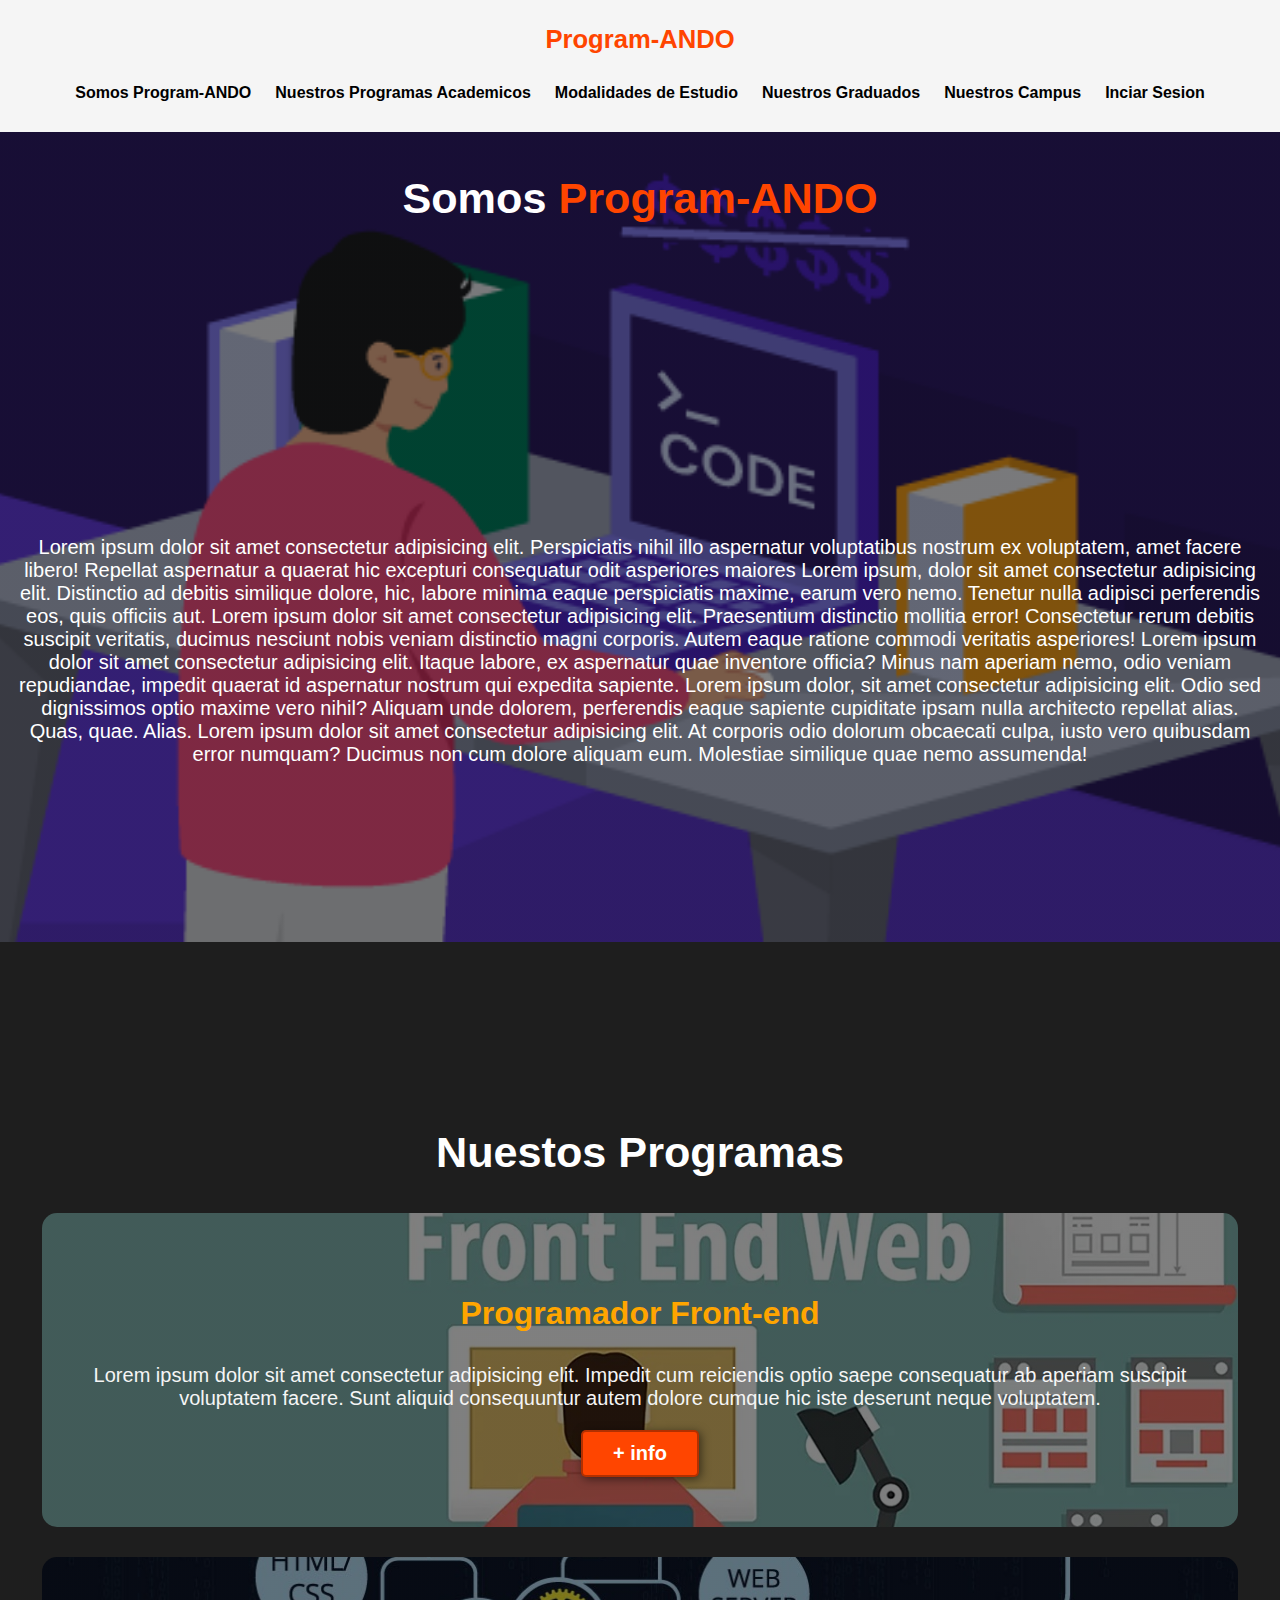
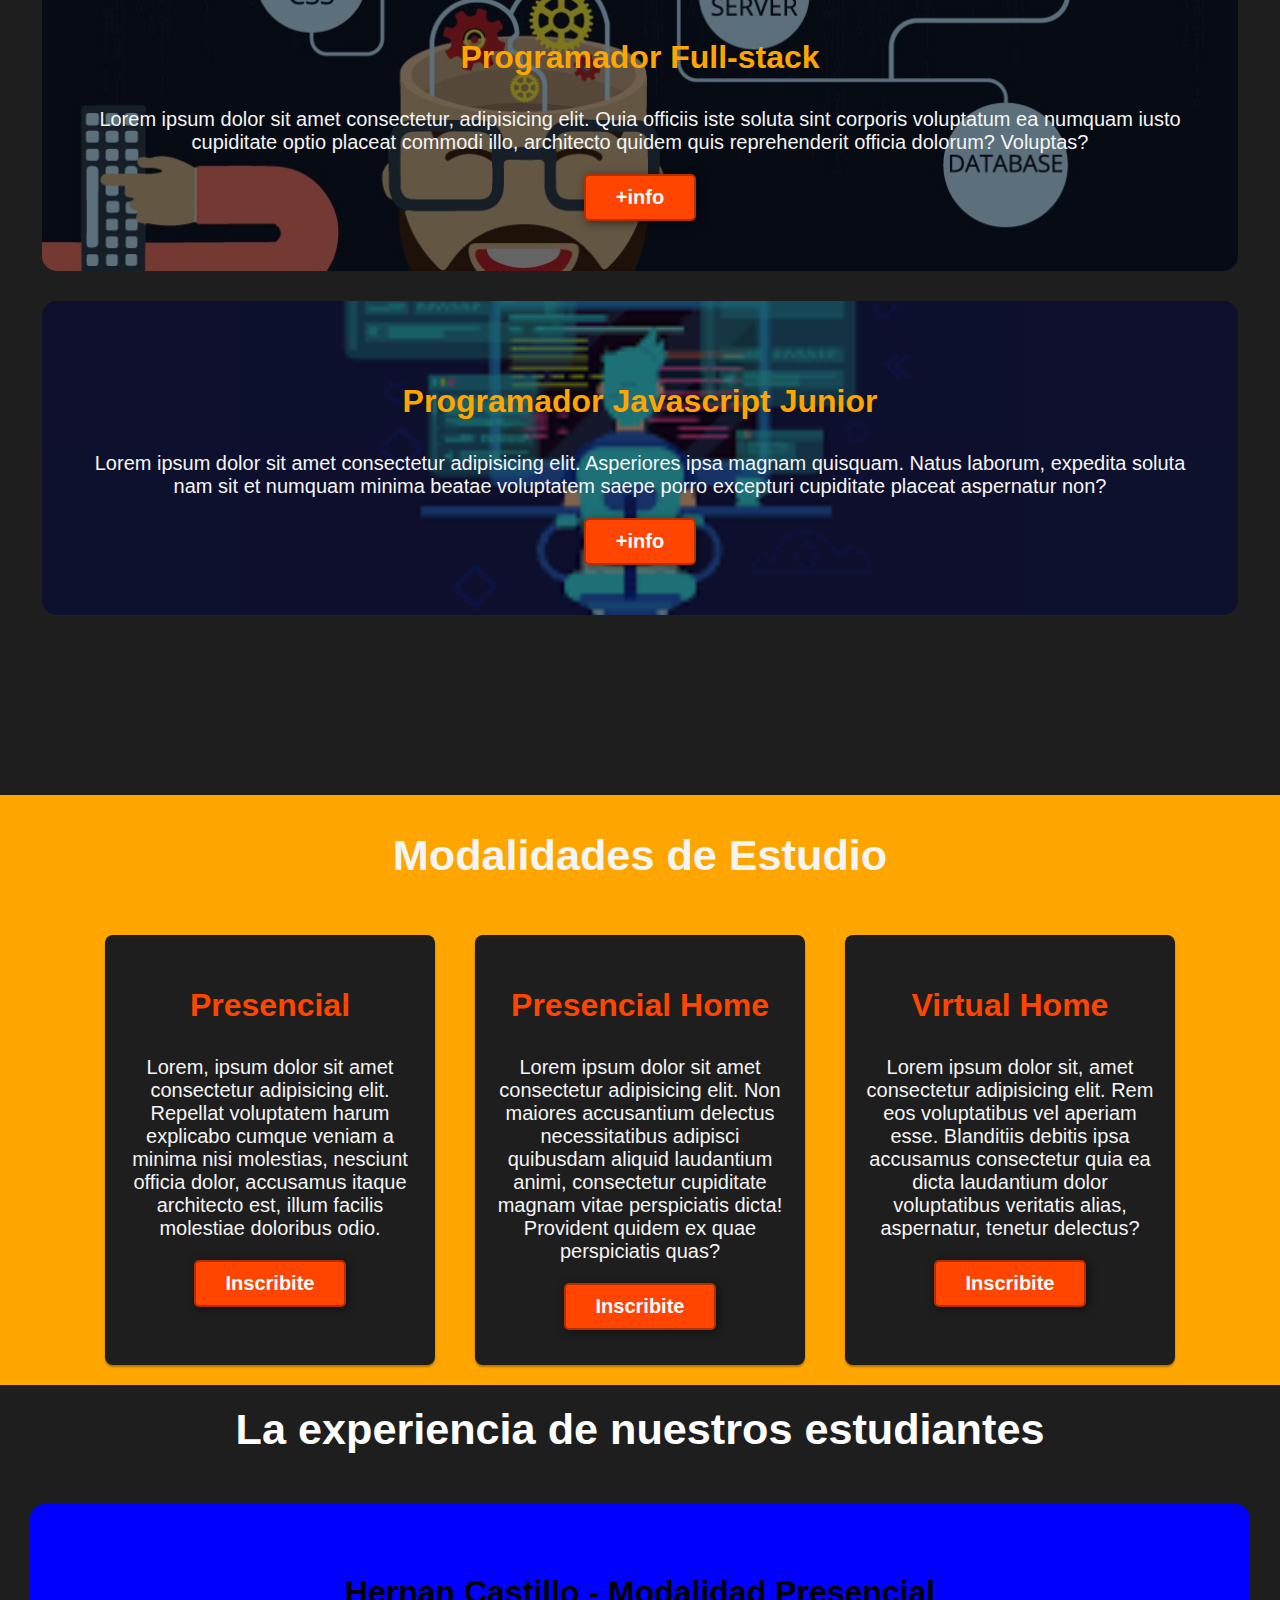
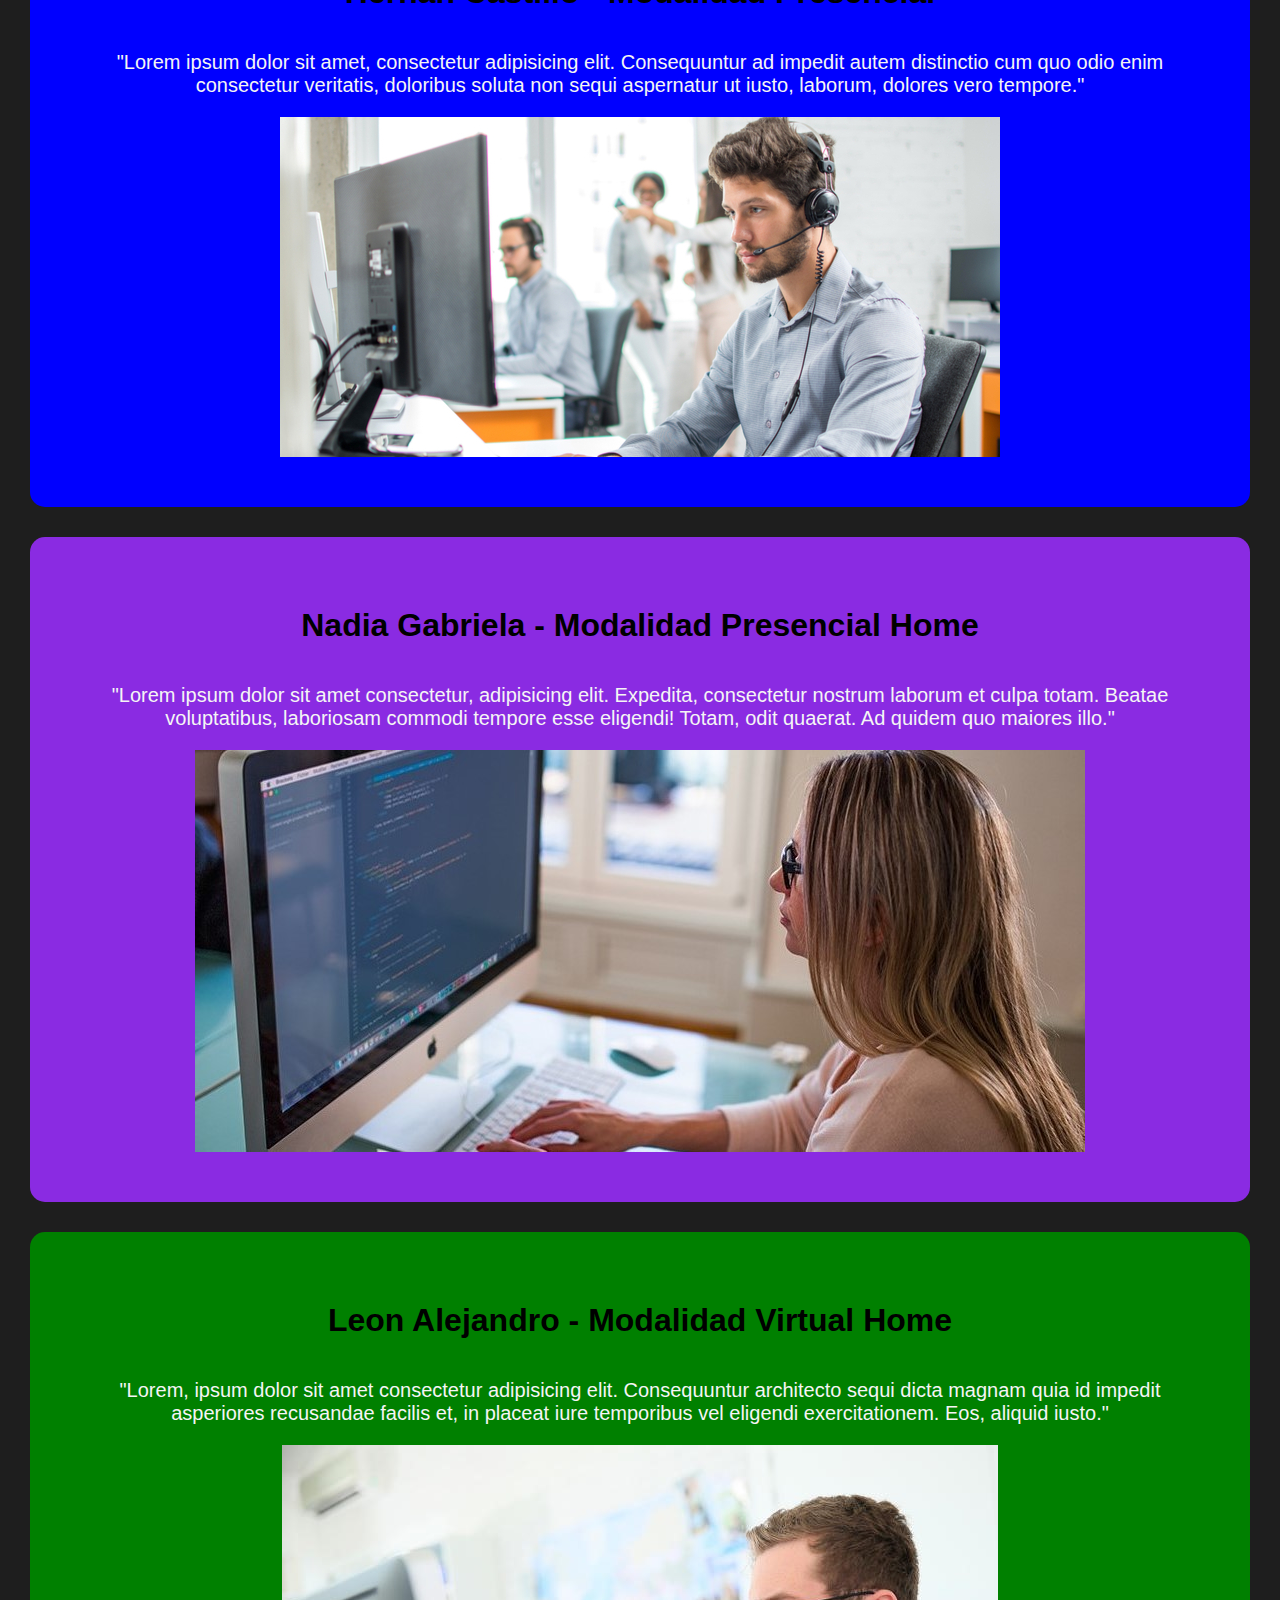
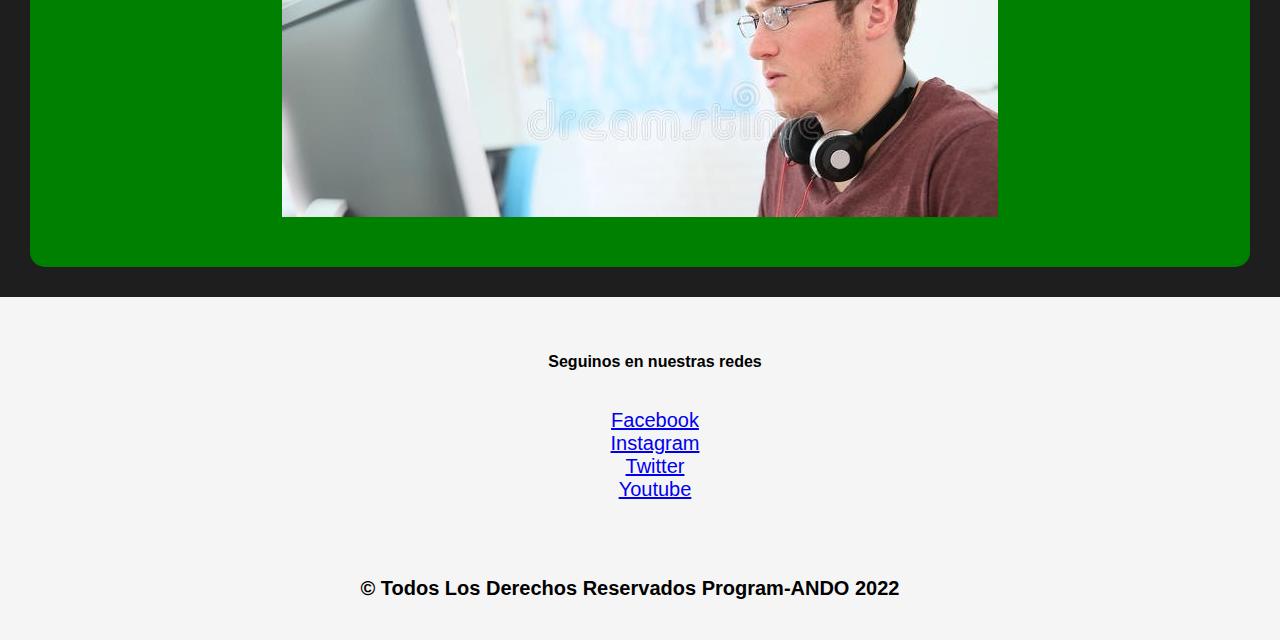
==== index.html @ ea3fa3c1 "nicolas albornoz- tarea" ====
<!DOCTYPE html>
<html lang="en">
<head>
    <meta charset="UTF-8">
    <meta http-equiv="X-UA-Compatible" content="IE=edge">
    <meta name="viewport" content="width=device-width, initial-scale=1.0">
    <title>Program-ANDO</title>
    <link rel="stylesheet" href="index.css">

    
</head>
<body>
    <header>
        <div class="container">
            <p class="logo">Program-ANDO</p>
            <nav>
                <a href="#somos-programando"> Somos Program-ANDO</a>
                <a href="#nuestros-programas">Nuestros Programas Academicos</a>
                <a href="#modalidades"> Modalidades de Estudio</a>
                <a href="#nuestros-estudiantes"> Nuestros Graduados</a>
                <a href="./pages/campus.html">Nuestros Campus</a>
                <a href="./pages/inicio-sesion.html">Inciar Sesion</a>
            </nav>
        </div>
    </header>

    <main>
            <section id="somos-programando">
                <div class="container">
                    <div class="img-container"></div>
                    <div class="texto"></div>

                        <center><h2>Somos <span class="color-acento">Program-ANDO</span></h2></center>
                        <br><br><br><br><br><br>
                        <P>Lorem ipsum dolor sit amet consectetur adipisicing elit. Perspiciatis nihil illo aspernatur voluptatibus nostrum ex voluptatem, amet facere libero! Repellat aspernatur a quaerat hic excepturi consequatur odit asperiores maiores Lorem ipsum, dolor sit amet consectetur adipisicing elit. Distinctio ad debitis similique dolore, hic, labore minima eaque perspiciatis maxime, earum vero nemo. Tenetur nulla adipisci perferendis eos, quis officiis aut.
                            Lorem ipsum dolor sit amet consectetur adipisicing elit. Praesentium distinctio mollitia error! Consectetur rerum debitis suscipit veritatis, ducimus nesciunt nobis veniam distinctio magni corporis. Autem eaque ratione commodi veritatis asperiores!
                            Lorem ipsum dolor sit amet consectetur adipisicing elit. Itaque labore, ex aspernatur quae inventore officia? Minus nam aperiam nemo, odio veniam repudiandae, impedit quaerat id aspernatur nostrum qui expedita sapiente.
                            Lorem ipsum dolor, sit amet consectetur adipisicing elit. Odio sed dignissimos optio maxime vero nihil? Aliquam unde dolorem, perferendis eaque sapiente cupiditate ipsam nulla architecto repellat alias. Quas, quae. Alias. 
                            Lorem ipsum dolor sit amet consectetur adipisicing elit. At corporis odio dolorum obcaecati culpa, iusto vero quibusdam error numquam? Ducimus non cum dolore aliquam eum. Molestiae similique quae nemo assumenda!
                        </P>
            </div>
        </section>

            <section id="nuestros-programas">
                <div class="container">
                    <h2>Nuestos Programas</h2>
                    <div class="programas">
                        <div class="carta">
                        <h3>Programador Front-end</h3>
                        <p>Lorem ipsum dolor sit amet consectetur adipisicing elit. Impedit cum reiciendis optio saepe consequatur ab aperiam suscipit voluptatem facere. Sunt aliquid consequuntur autem dolore cumque hic iste deserunt neque voluptatem.</p>
                        <a href="./carreras/front-end.html"><button>+ info</button></a>
                        </div>

                        <div class="carta">
                        <h3>Programador Full-stack</h3>
                        <p>Lorem ipsum dolor sit amet consectetur, adipisicing elit. Quia officiis iste soluta sint corporis voluptatum ea numquam iusto cupiditate optio placeat commodi illo, architecto quidem quis reprehenderit officia dolorum? Voluptas?</p>
                        <a href="./carreras/full-stack.html"><button>+info</button></a>
                        </div>

                        <div class="carta">
                        <h3>Programador Javascript Junior </h3>
                        <p>Lorem ipsum dolor sit amet consectetur adipisicing elit. Asperiores ipsa magnam quisquam. Natus laborum, expedita soluta nam sit et numquam minima beatae voluptatem saepe porro excepturi cupiditate placeat aspernatur non?
                        </p>
                        <a href="./carreras/javascript.html"><button>+info</button></a>
                        </div>
                    </div>
                </div>
            </section>

            <section id="modalidades">
                <div class="container">
                    <h2>Modalidades de Estudio</h2>
                    <div class="modalidad">
                        <div class="hoja">
                        <h3>Presencial</h3>
                        <p>Lorem, ipsum dolor sit amet consectetur adipisicing elit. Repellat voluptatem harum explicabo cumque veniam a minima nisi molestias, nesciunt officia dolor, accusamus itaque architecto est, illum facilis molestiae doloribus odio.</p>
                        <a href="./modalidades/presencial.html"><button>Inscribite</button></a>
                        </div>

                        <div class="hoja">
                        <h3>Presencial Home</h3>
                        <p>Lorem ipsum dolor sit amet consectetur adipisicing elit. Non maiores accusantium delectus necessitatibus adipisci quibusdam aliquid laudantium animi, consectetur cupiditate magnam vitae perspiciatis dicta! Provident quidem ex quae perspiciatis quas?</p>
                        <a href="./modalidades/presencial-home.html"><button>Inscribite</button></a>
                        </div>

                        <div class="hoja">
                        <h3>Virtual Home</h3>
                        <p> Lorem ipsum dolor sit, amet consectetur adipisicing elit. Rem eos voluptatibus vel aperiam esse. Blanditiis debitis ipsa accusamus consectetur quia ea dicta laudantium dolor voluptatibus veritatis alias, aspernatur, tenetur delectus?</p>
                        <a href="./modalidades/virtual-home.html"><button>Inscribite</button></a>
                        </div>
                    </div>
                </div>
            </section>

            <section id="nuestros-estudiantes">
                <div class="container">
                    <H2>La experiencia de nuestros estudiantes</H2>
                    <div class="estudiantes">
                        <div class="comentario">
                        <h3>Hernan Castillo - Modalidad Presencial</h3>
                        <p>"Lorem ipsum dolor sit amet, consectetur adipisicing elit. Consequuntur ad impedit autem distinctio cum quo odio enim consectetur veritatis, doloribus soluta non sequi aspernatur ut iusto, laborum, dolores vero tempore."</p>
                        <img src="./media/hernan.jpg" alt="Hernan Castillo">
                        </div>

                        <div class="comentario">
                        <h3>Nadia Gabriela - Modalidad Presencial Home</h3>
                        <p>"Lorem ipsum dolor sit amet consectetur, adipisicing elit. Expedita, consectetur nostrum laborum et culpa totam. Beatae voluptatibus, laboriosam commodi tempore esse eligendi! Totam, odit quaerat. Ad quidem quo maiores illo."</p>
                        <img src="./media/nadia2.jpg" alt="Nadia Gabriela">
                        </div>

                        <div class="comentario">
                        <h3>Leon Alejandro - Modalidad Virtual Home</h3>
                        <p>"Lorem, ipsum dolor sit amet consectetur adipisicing elit. Consequuntur architecto sequi dicta magnam quia id impedit asperiores recusandae facilis et, in placeat iure temporibus vel eligendi exercitationem. Eos, aliquid iusto."</p>
                        <img src="./media/leon3.jpg" alt="Leon Alejandro">
                        </div>
                    </div>
                </div>
            </section>

    </main>
    

    <footer>
        
            <div class="container">
                <div class="redes-sociales">
                <ul>
                    <H4>Seguinos en nuestras redes </H4><br>
                    <li><a href="https://www.Facebook.com/">Facebook</a> </li>
                    <li><a href="https://www.Instagram.com/">Instagram</a> </li>
                    <li><a href="https://www.twitter.com/">Twitter</a> </li>
                    <li><a href="https://www.youtube.com/">Youtube</a> </li>
                </ul>        
                </div>
                
                <div class="copy">
                <b><p>&copy; Todos Los Derechos Reservados Program-ANDO 2022</p></b>
                </div>
            </div>


    </footer>























</body>
</html>
---- index.css ----
*{
    box-sizing: border-box;
}
html {
    scroll-behavior: smooth;
}

body{
    font-family: 'Roboto', sans-serif;
    margin: 0;
}

h1{ font-size: 3.5em;}
h2{ font-size: 2.7em;}
h3{ font-size: 2em;}
p{ font-size: 1.25em;}
ul{ list-style: none;}
li{ font-size: 1.25em;}
.color-acento{ color:orangered; }

button{
    font-size: 1.25em;
    font-weight: bold;
    padding: 10px 30px;
    border-radius: 5px;
    border: 2px solid rgba(0,0,0,0.3);
    box-shadow: 2px 2px 10px rgba(0,0,0,0.5);
    color: white;
    background-color: orangered;
    text-align: center;
}
Button:hover{
    background-color: rgb(255, 51, 0);
}
.container{
    max-width: 1400px;
    margin: auto;
}

header{
    background-color: rgb(245,245,245);
    
    

}
header .logo{
    margin: 0;
    padding: 25px 30px;
    font-weight: bold;
    color: orangered;
    font-size: 1.6em;
}
header .container{
    display: flex;
    flex-direction: column;
    align-items: center;
}
header nav{
    display: flex;
    flex-direction: row;
    text-align: center;
    padding-bottom: 25px;
}
header a{
    padding: 5px 12px;
    text-decoration: none;
    font-weight: bold;
    color: black;
}
header a:hover{
    color: orangered;
}
#somos-programando{
    display: flex;
    align-items: center;
    justify-content: center;
    text-align: center;
    flex-direction: column;
    height: 90vh;
    background-image: linear-gradient(
        0deg,
        rgba(0.5,0.5,0.5,0.5),
        rgba(0.5,0.5,0.5,0.5)
    )
    ,url("media/hero.jpg");
    background-repeat: no-repeat;
    background-size: cover;
    background-position: center center;
}
#somos-programando h2{
    color: white;
}
#somos-programando p{
    padding: 150px 12px;
    color: white;
}

#nuestros-programas{
    background-color: rgb(30, 30, 30);
    color:  orange;
    display: flex;
    align-items: center;
    justify-content: center;
    text-align: center;
    flex-direction: column;
    flex-wrap: wrap;
    margin: auto;
}

#nuestros-programas p{
    color: whitesmoke;
}

#nuestros-programas .container{
    padding: 150px 12px;
    text-align: center;
}

#nuestros-programas h2{
    
    color: white;
}
#nuestros-programas .carta{
    background-position: center center;
    background-size: cover;
    padding: 50px 0px;
    margin: 30px;
    border-radius: 15px;
    padding: 50px;
}


.carta:first-child{
    border-radius: 15px;
    background-color: rgb(245, 113, 65);
    margin: 30px;
    border-radius: 15px;
    padding: 50px;
    background-image: linear-gradient(
    0deg,
    rgba(0.5,0.5,0.5,0.5),
    rgba(0.5,0.5,0.5,0.5)
)
,url("media/front-end.jpg");
}

.carta:nth-child(2){
    border-radius: 15px;
    background-color: rgb(245, 113, 65);
    margin: 30px;
    border-radius: 15px;
    padding: 50px;
    background-image: linear-gradient(
    0deg,
    rgba(0.5,0.5,0.5,0.5),
    rgba(0.5,0.5,0.5,0.5)
)
,url("media/fullstack.jpg");
}

.carta:nth-child(3){
    border-radius: 15px;
    background-color: rgb(245, 113, 65);
    margin: 30px;
    border-radius: 15px;
    padding: 50px;
    background-image: linear-gradient(
    0deg,
    rgba(0.5,0.5,0.5,0.5),
    rgba(0.5,0.5,0.5,0.5)
)
,url("media/java.jpg");
}


#modalidades{
    background-color: orange;
    display: flex; 
    align-items: center;
    justify-content: center;
    text-align: center;
    flex-direction:column;
    flex-wrap: wrap;
    margin: auto;

}
#modalidades h2{
    color: whitesmoke;
}
#modalidades p{
    color: whitesmoke;
}
#modalidades h3{
    color: orangered;
}
#modalidades .hoja{
    float: left;
    background-color: rgb(30, 30, 30);
    width: 330px;
    height: 430px;  
    border-radius: 8px;
    box-shadow: 0 2px 2px rgba(0,0,0,0.3);
    margin: 20px;
    padding: 20px;
    text-align: center;
    transition: all 0.25s;
    

}

#modalidades .hoja:hover{
    transform: translateY(-15px);
    box-shadow: 0 12px orange;

}


#nuestros-estudiantes{
    background-color: rgb(30, 30, 30);
    display: flex;
    align-items: center;
    justify-content: center;
    text-align: center;
    flex-direction: column;
    flex-wrap: wrap;
    margin: auto;
    
    
}

#nuestros-estudiantes h2{
    color: white;
    margin: 0px;
    padding: 20px;
}
#nuestros-estudiantes h3{
    color: black;
    margin: 0px;
    padding: 20px;
}

#nuestros-estudiantes p{
    color: whitesmoke;
    margin: 0px;
    padding: 20px;
}

#nuestros-estudiantes .comentario{
    background-position: center center;
    background-size: cover;
    padding: 50px 0px;
    margin: 30px;
    border-radius: 15px;
    padding: 50px;
}

.comentario:first-child{
    background-color: blue;
    display: flex;
    align-items: center;
    justify-content: center;
    text-align: center;
    flex-direction: column;
    flex-wrap: wrap;
    margin: auto;
    
    
}

.comentario:nth-child(2){
    background-color: blueviolet;
    display: flex;
    align-items: center;
    justify-content: center;
    text-align: center;
    flex-direction: column;
    flex-wrap: wrap;
    margin: auto;
    
}

.comentario:nth-child(3){
    background-color: green;
    display: flex;
    align-items: center;
    justify-content: center;
    text-align: center;
    flex-direction: column;
    flex-wrap: wrap;
    margin: auto;
    
}

footer{
    background-color: rgb(245,245,245);
    text-decoration: none;
    text-align: center;
}

.redes-sociales{
    margin: 0px;
    padding: 20px;
    display: flex;
    flex-direction: column;
    padding-left: 10px;
    text-decoration: none;
}

footer p{
    margin: 0px;
    padding: 20px;
}
footer h4{
    margin: 0px;
    padding: 20px;
}
.copy{
    margin: 0px;
    padding: 20px;
    display: flex;
    justify-content: center;
    padding-left: 0%;
}
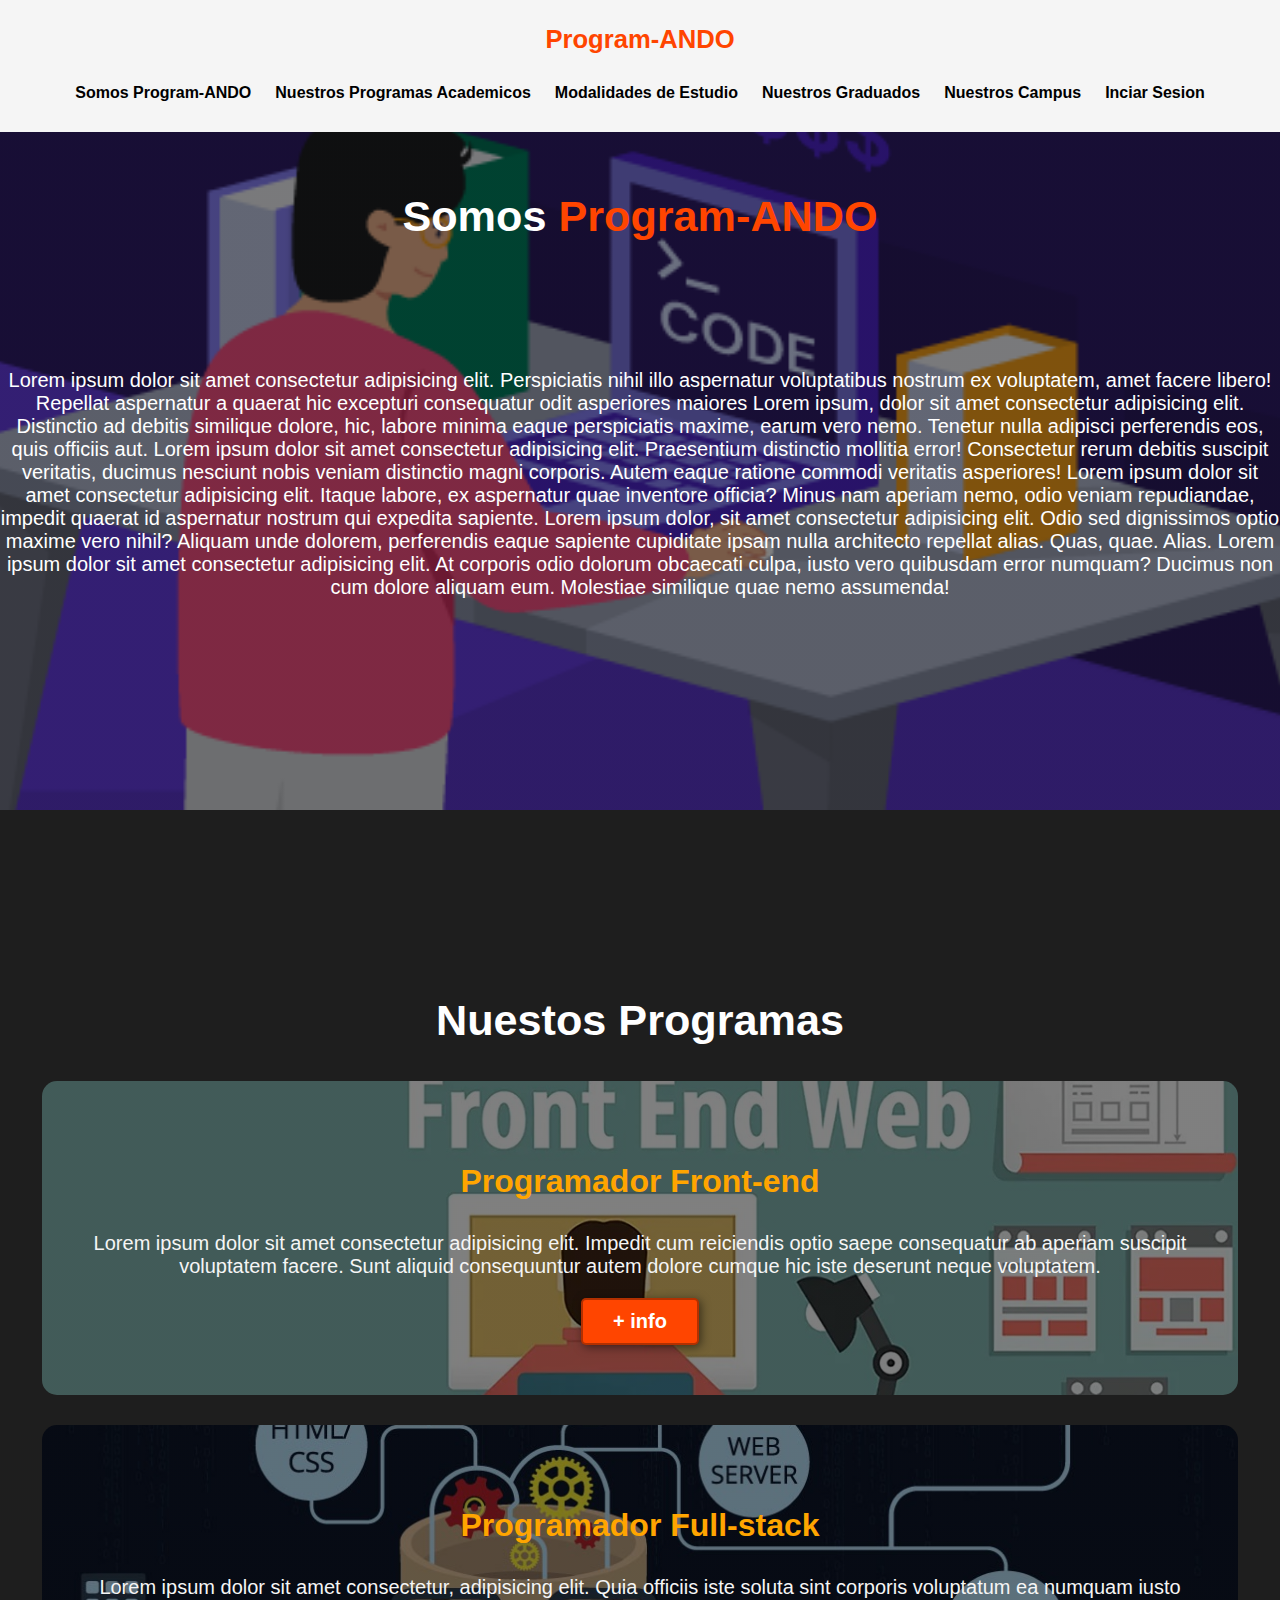
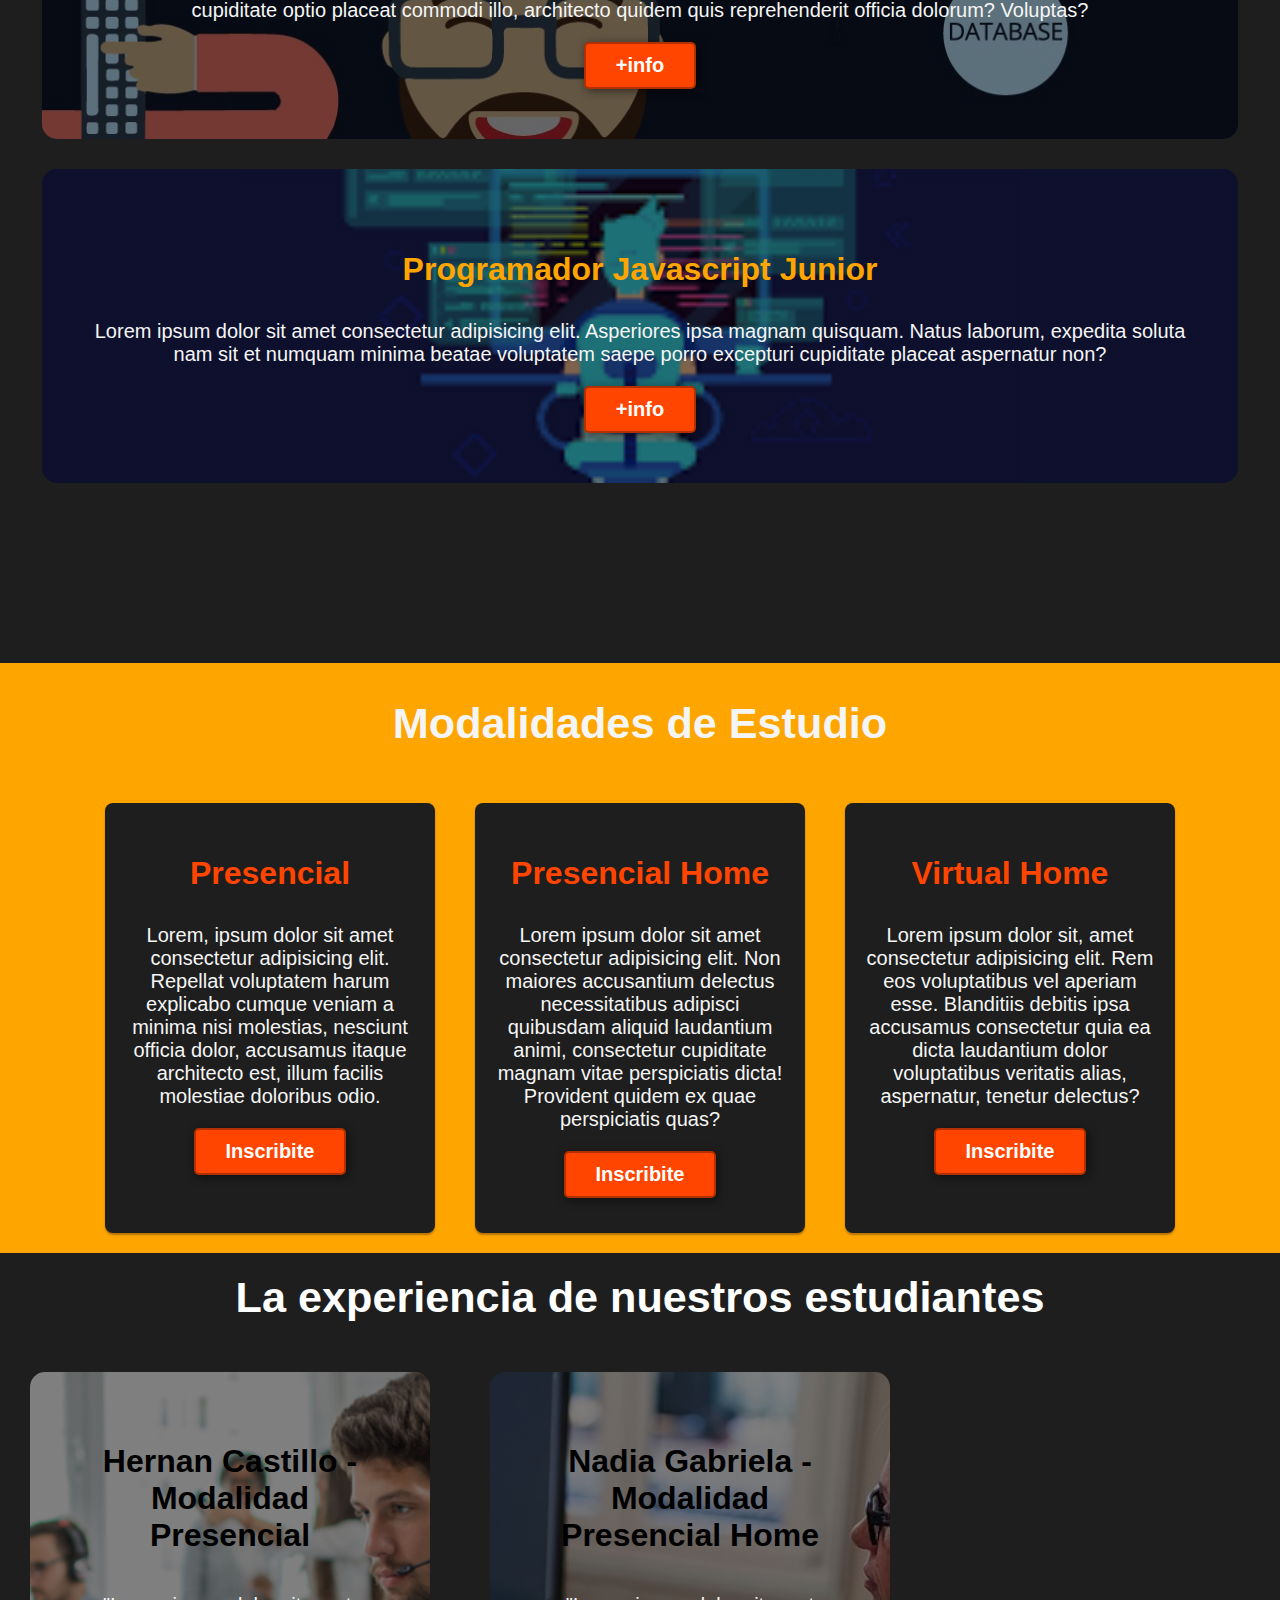
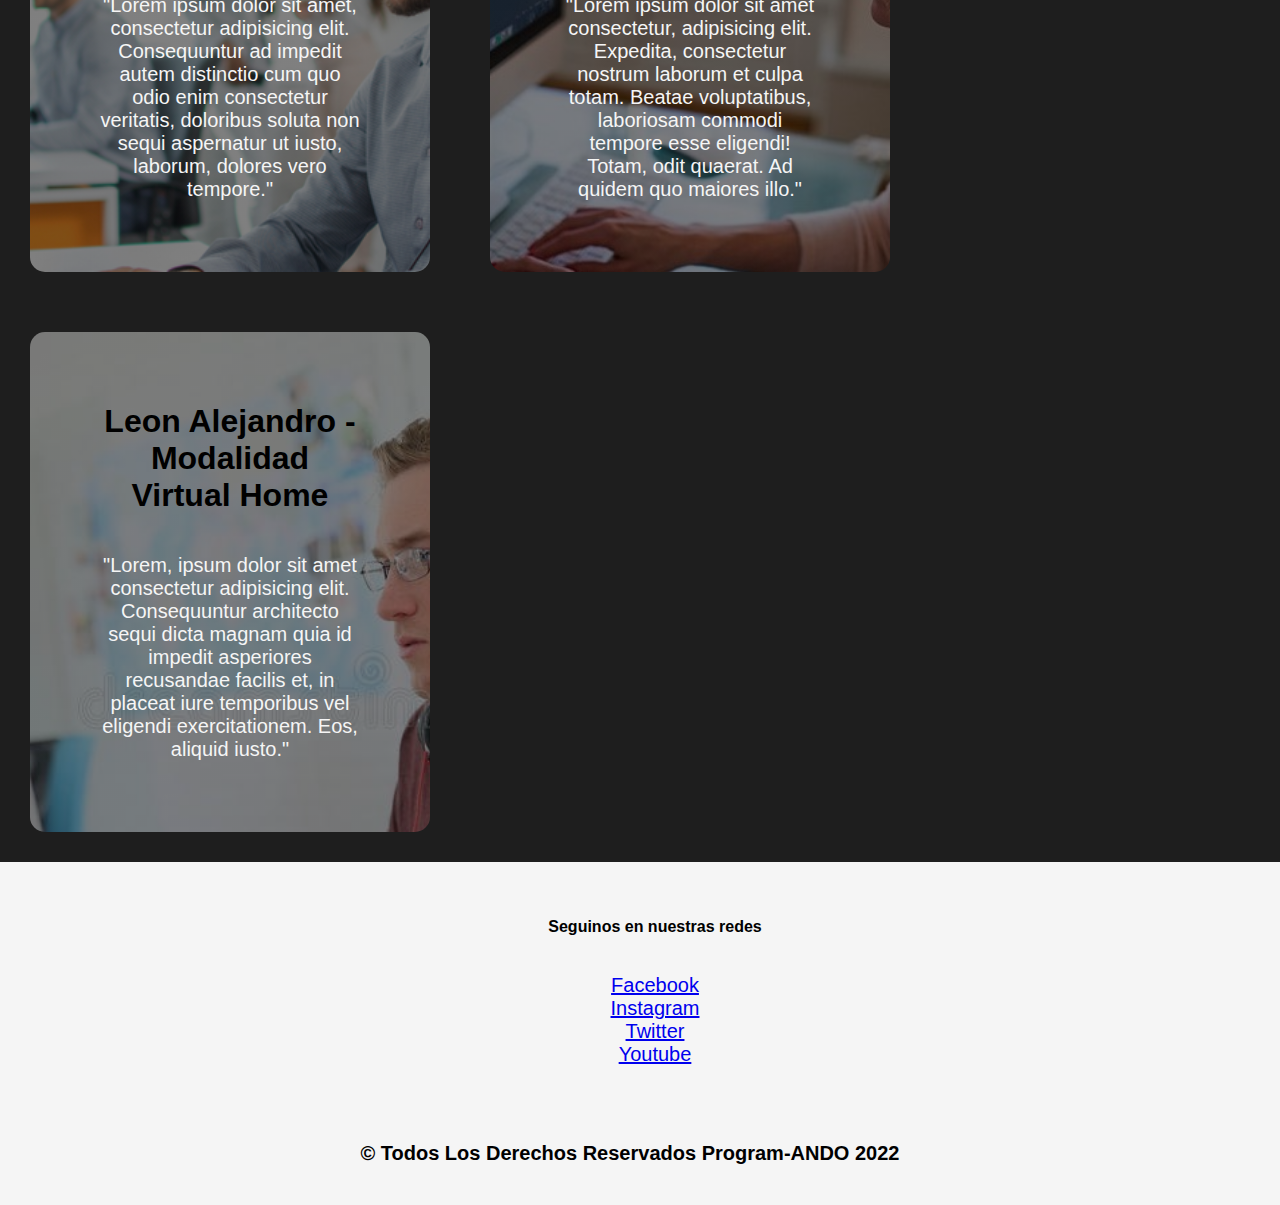
==== commit 01660329: "modificado" ====
--- a/index.html
+++ b/index.html
@@ -30,7 +30,7 @@
                     <div class="img-container"></div>
                     <div class="texto"></div>
 
-                        <center><h2>Somos <span class="color-acento">Program-ANDO</span></h2></center>
+                        <h2>Somos <span class="color-acento">Program-ANDO</span></h2>
                         <br><br><br><br><br><br>
                         <P>Lorem ipsum dolor sit amet consectetur adipisicing elit. Perspiciatis nihil illo aspernatur voluptatibus nostrum ex voluptatem, amet facere libero! Repellat aspernatur a quaerat hic excepturi consequatur odit asperiores maiores Lorem ipsum, dolor sit amet consectetur adipisicing elit. Distinctio ad debitis similique dolore, hic, labore minima eaque perspiciatis maxime, earum vero nemo. Tenetur nulla adipisci perferendis eos, quis officiis aut.
                             Lorem ipsum dolor sit amet consectetur adipisicing elit. Praesentium distinctio mollitia error! Consectetur rerum debitis suscipit veritatis, ducimus nesciunt nobis veniam distinctio magni corporis. Autem eaque ratione commodi veritatis asperiores!
@@ -99,20 +99,20 @@
                         <div class="comentario">
                         <h3>Hernan Castillo - Modalidad Presencial</h3>
                         <p>"Lorem ipsum dolor sit amet, consectetur adipisicing elit. Consequuntur ad impedit autem distinctio cum quo odio enim consectetur veritatis, doloribus soluta non sequi aspernatur ut iusto, laborum, dolores vero tempore."</p>
-                        <img src="./media/hernan.jpg" alt="Hernan Castillo">
                         </div>
+                        
 
                         <div class="comentario">
                         <h3>Nadia Gabriela - Modalidad Presencial Home</h3>
                         <p>"Lorem ipsum dolor sit amet consectetur, adipisicing elit. Expedita, consectetur nostrum laborum et culpa totam. Beatae voluptatibus, laboriosam commodi tempore esse eligendi! Totam, odit quaerat. Ad quidem quo maiores illo."</p>
-                        <img src="./media/nadia2.jpg" alt="Nadia Gabriela">
                         </div>
+                        
 
                         <div class="comentario">
                         <h3>Leon Alejandro - Modalidad Virtual Home</h3>
                         <p>"Lorem, ipsum dolor sit amet consectetur adipisicing elit. Consequuntur architecto sequi dicta magnam quia id impedit asperiores recusandae facilis et, in placeat iure temporibus vel eligendi exercitationem. Eos, aliquid iusto."</p>
-                        <img src="./media/leon3.jpg" alt="Leon Alejandro">
                         </div>
+                        
                     </div>
                 </div>
             </section>
--- a/index.css
+++ b/index.css
@@ -57,15 +57,17 @@
 }
 header nav{
     display: flex;
-    flex-direction: row;
+    flex-direction: column;
     text-align: center;
     padding-bottom: 25px;
+    margin: auto;
 }
 header a{
     padding: 5px 12px;
     text-decoration: none;
     font-weight: bold;
     color: black;
+    
 }
 header a:hover{
     color: orangered;
@@ -89,9 +91,11 @@
 }
 #somos-programando h2{
     color: white;
+    margin: auto;
+    
 }
 #somos-programando p{
-    padding: 150px 12px;
+    
     color: white;
 }
 
@@ -254,6 +258,10 @@
     padding: 50px;
 }
 
+.comentario{
+    float: left;
+}
+
 .comentario:first-child{
     background-color: blue;
     display: flex;
@@ -263,33 +271,67 @@
     flex-direction: column;
     flex-wrap: wrap;
     margin: auto;
-    
-    
+    background-image: linear-gradient(
+        0deg,
+        rgba(0.5,0.5,0.5,0.5),
+        rgba(0.5,0.5,0.5,0.5)
+    )
+    ,url("media/hernan.jpg");
+    background-size: cover;
+    background-position: center center;
+    height: 500px;
+    width: 400px;
+
 }
 
 .comentario:nth-child(2){
-    background-color: blueviolet;
-    display: flex;
-    align-items: center;
-    justify-content: center;
-    text-align: center;
-    flex-direction: column;
-    flex-wrap: wrap;
-    margin: auto;
-    
-}
+background-color: blue;
+display: flex;
+align-items: center;
+justify-content: center;
+text-align: center;
+flex-direction: column;
+flex-wrap: wrap;
+margin: auto;
+background-image: linear-gradient(
+    0deg,
+    rgba(0.5,0.5,0.5,0.5),
+    rgba(0.5,0.5,0.5,0.5)
+)
+,url("media/nadia2.jpg");
+background-size: cover;
+background-position: center center;
+height: 500px;
+width: 400px;
+
+
+}    
+
+
 
 .comentario:nth-child(3){
-    background-color: green;
-    display: flex;
-    align-items: center;
-    justify-content: center;
-    text-align: center;
-    flex-direction: column;
-    flex-wrap: wrap;
-    margin: auto;
-    
-}
+background-color: blue;
+display: flex;
+align-items: center;
+justify-content: center;
+text-align: center;
+flex-direction: column;
+flex-wrap: wrap;
+margin: auto;
+background-image: linear-gradient(
+    0deg,
+    rgba(0.5,0.5,0.5,0.5),
+    rgba(0.5,0.5,0.5,0.5)
+)
+,url("media/leon3.jpg");
+background-size: cover;
+background-position: center center;
+height: 500px;
+width: 400px;
+
+
+}    
+
 
 footer{
     background-color: rgb(245,245,245);
@@ -323,147 +365,157 @@
 }
 
 
-
-
-
-
-
-
-
-
-
-
-
-
-
-
-
-
-
-
-
-
-
-
-
-
-
-
-
-
-
-
-
-
-
-
-
-
-
-
-
-
-
-
-
-
-
-
-
-
-
-
-
-
-
-
-
-
-
-
-
-
-
-
-
-
-
-
-
-
-
-
-
-
-
-
-
-
-
-
-
-
-
-
-
-
-
-
-
-
-
-
-
-
-
-
-
-
-
-
-
-
-
-
-
-
-
-
-
-
-
-
-
-
-
-
-
-
-
-
-
-
-
-
-
-
-
-
-
-
-
-
-
-
-
-
-
-
-
-
-
-
-
-
-
-
+@media (min-width: 720px){
+
+    header{
+        position: fixed;
+        width: 100%;
+    }
+
+    header.container{
+    flex-direction: row;
+    }
+
+    header nav{
+        flex-direction: row;
+        
+    }
+
+}
+
+
+
+
+
+
+
+
+
+
+
+
+
+
+
+
+
+
+
+
+
+
+
+
+
+
+
+
+
+
+
+
+
+
+
+
+
+
+
+
+
+
+
+
+
+
+
+
+
+
+
+
+
+
+
+
+
+
+
+
+
+
+
+
+
+
+
+
+
+
+
+
+
+
+
+
+
+
+
+
+
+
+
+
+
+
+
+
+
+
+
+
+
+
+
+
+
+
+
+
+
+
+
+
+
+
+
+
+
+
+
+
+
+
+
+
+
+
+
+
+
+
+
+
+
+
+
+
+
+
+
+
+
+
+
+
+
